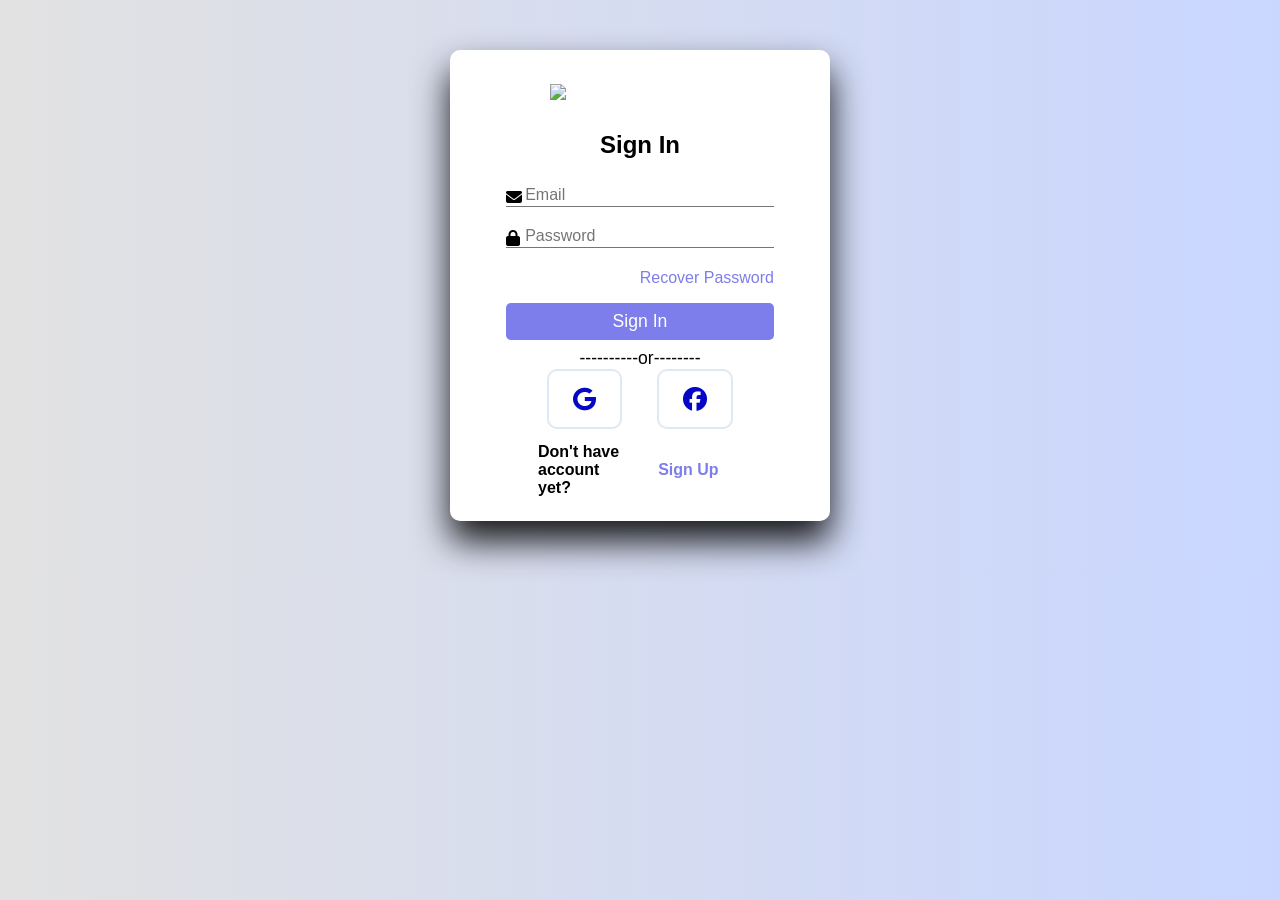
==== index.html @ b6bda2e4 "Initial commit via Netlify" ====
<!DOCTYPE html>
<html lang="en">
<head>
    <meta charset="UTF-8">
    <meta name="viewport" content="width=device-width, initial-scale=1.0">
    <title>MPOTO RIDE COACHES</title>
    <link rel="stylesheet" href="https://cdnjs.cloudflare.com/ajax/libs/font-awesome/6.5.1/css/all.min.css">
    <link rel="stylesheet" href="style.css">
    <script type="module" src="firebaseauth.js"></script>
</head>
<body>
    <div class="container" id="signup" style="display:none;">
      <img src="https://ik.imagekit.io/xnaedr4r6/KAI_Website_Images/MUBAS_logo.jpg?updatedAt=1710266827810"
      style="width:180px; display:block; margin:10px auto;">
      <h1 class="form-title">Register</h1>
      <form method="post" action="">
        <div id="signUpMessage" class="messageDiv" style="display:none;"></div>
        <div class="input-group">
           <i class="fas fa-user"></i>
           <input type="text"  id="fName" placeholder="First Name" required>
           <label for="fname">First Name</label>
        </div>
        <div class="input-group">
            <i class="fas fa-user"></i>
            <input type="text"  id="lName" placeholder="Last Name" required>
            <label for="lName">Last Name</label>
        </div>
        <div class="input-group">
            <i class="fas fa-envelope"></i>
            <input type="email"  id="rEmail" placeholder="Email" required>
            <label for="rEmail">Email</label>
        </div>
        <div class="input-group">
            <i class="fas fa-lock"></i>
            <input type="password" id="rPassword"  placeholder="Password" required>
            <label for="rPassword">Password</label>
        </div>
        
        <button type="button" class="btn" id="submitSignUp">Sign Up</button>
        </form>
        <p class="or">
        ----------or--------
      </p>
      <div class="icons">
        <i class="fab fa-google"></i>
        <i class="fab fa-facebook"></i>
      </div>
      <div class="links">
        <p>Already Have Account ?</p>
        <button id="signInButton">Sign In</button>
      </div>
    </div>

  <div class="container" id="signIn">
    <img src="https://ik.imagekit.io/xnaedr4r6/KAI_Website_Images/MUBAS_logo.jpg?updatedAt=1710266827810"
     style="width:180px; display:block; margin:10px auto;">
        <h1 class="form-title">Sign In</h1>
        <form method="post" action="">
          <div id="signInMessage" class="messageDiv" style="display:none;"></div>

          <div class="input-group">
              <i class="fas fa-envelope"></i>
              <input type="email"  id="email" placeholder="Email" required>
              <label for="email">Email</label>
          </div>
          <div class="input-group">
              <i class="fas fa-lock"></i>
            <input type="password" id="password"  placeholder="Password" required>
              <label for="password">Password</label>
          </div>
          <p class="recover">
            <a href="#">Recover Password</a>
          </p>
          
         <button  class="btn"  id="submitSignIn">Sign In</button>
        </form>
        <p class="or">
          ----------or--------
        </p>
        <div class="icons">
          <i class="fab fa-google"></i>
          <i class="fab fa-facebook"></i>
        </div>
        <div class="links">
          <p>Don't have account yet?</p>
          <button id="signUpButton">Sign Up</button>
        </div>
      </div>
      <script src="script.js"></script>
</body>
</html>
---- style.css ----
*{
    margin:0;
    padding:0;
    box-sizing:border-box;
    font-family:"poppins",sans-serif;
}
body{
    background-color: #c9d6ff;
    background:linear-gradient(to right,#e2e2e2,#c9d6ff);
}
.container{
    background:#fff;
    width:380px;
    padding:1.5rem;
    margin:50px auto;
    border-radius:10px;
    box-shadow:0 20px 35px rgba(0,0,1,0.9);
}
form{
    margin:0 2rem;
}
.form-title{
    font-size:1.5rem;
    font-weight:bold;
    text-align:center;
    padding:1.3rem;
    margin-bottom:0.4rem;
}
input{
    color:inherit;
    width:100%;
    background-color:transparent;
    border:none;
    border-bottom:1px solid #757575;
    padding-left:1.5rem;
    font-size:15px;
}
.input-group{
    padding:1% 0;
    position:relative;

}
.input-group i{
    position:absolute;
    color:black;
}
input:focus{
    background-color: transparent;
    outline:transparent;
    border-bottom:2px solid hsl(327,90%,28%);
}
input::placeholder{
    color:transparent;
}
label{
    color:#757575;
    position:relative;
    left:1.2em;
    top:-1.3em;
    cursor:auto;
    transition:0.3s ease all;
}
input:focus~label,input:not(:placeholder-shown)~label{
    top:-3em;
    color:hsl(327,90%,28%);
    font-size:15px;
}
.recover{
    text-align:right;
    font-size:1rem;
    margin-bottom:1rem;

}
.recover a{
    text-decoration:none;
    color:rgb(125,125,235);
}
.recover a:hover{
    color:blue;
    text-decoration:underline;
}
button{
    font-size:1.1rem;
    padding:8px 0;
    border-radius:5px;
    outline:none;
    border:none;
    width:100%;
    background:rgb(125,125,235);
    color:white;
    cursor:pointer;
    transition:0.9s;
}
button:hover{
    background:#07001f;
}
.or{
    font-size:1.1rem;
    margin-top:0.5rem;
    text-align:center;
}
.icons{
    text-align:center;
}
.icons i{
    color:rgb(6, 6, 199);
    padding:1rem 1.5rem;
    border-radius:10px;
    font-size:1.5rem;
    cursor:pointer;
    border:2px solid #dfe9f5;
    margin:0 15px;
    transition:1s;
}
.icons i:hover{
    background:#421cbf;
    font-size:1.6rem;
    border:2px solid rgb(125,125,235);
}
.links{
    display:flex;
    justify-content:space-around;
    padding:0 4rem;
    margin-top:0.9rem;
    font-weight:bold;
}
 #signUpButton, #signInButton{
    color:rgb(125,125,235);
    border:none;
    background-color:transparent;
    font-size:1rem;
    font-weight:bold;
}
#signUpButton:hover, #signInButton:hover {
    text-decoration:underline;
    color:blue;
} 
.messageDiv{
    background-color:hsl(327,90%,28%);
    color:white;
    padding:10px 20px;
    margin:10px;
    border-radius:5px;
    font-size:irem;
    capacity:0;
    animation:fadeOut 7s forwards;
}
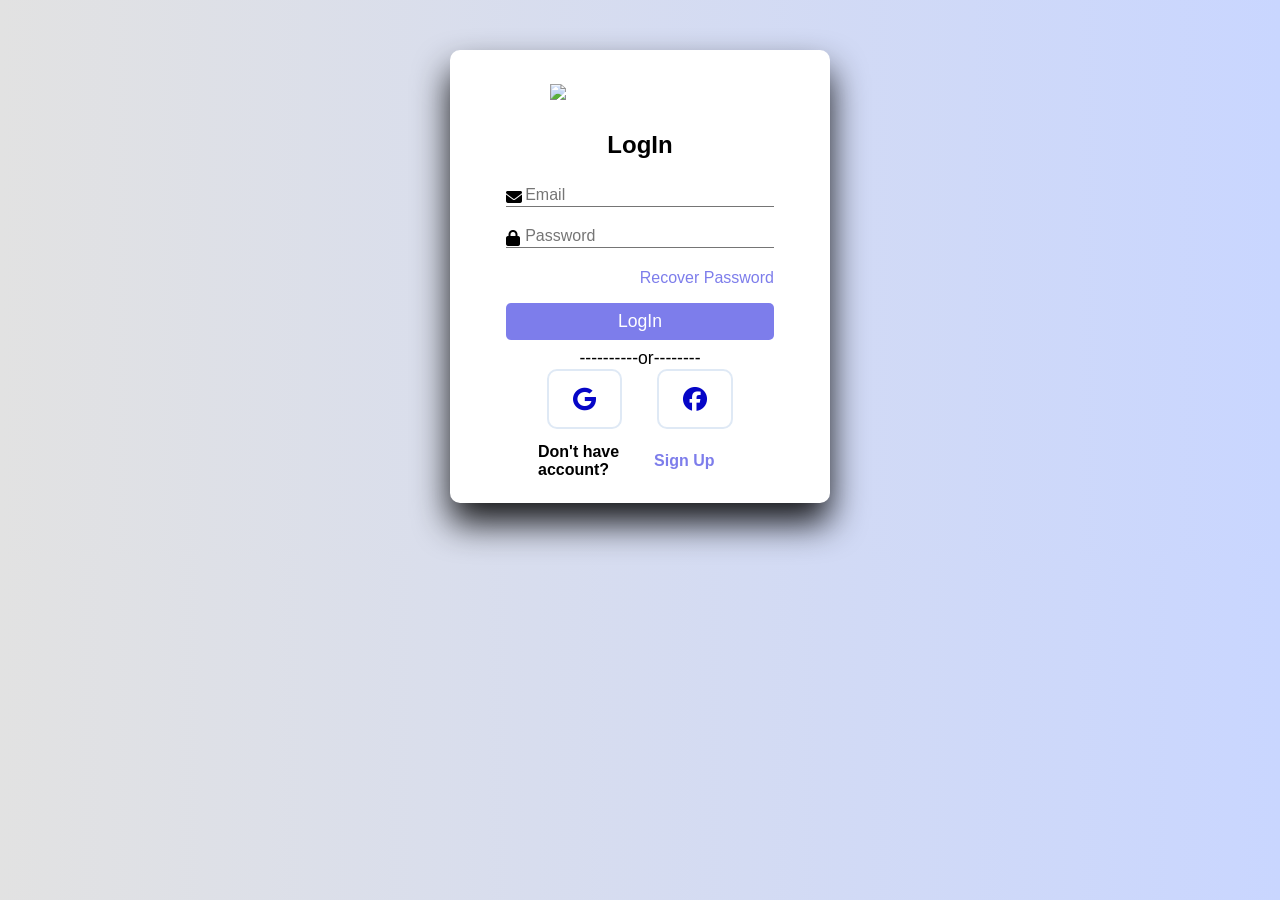
==== commit 3f391a7a: "Update index.html Update my index.html to main branch" ====
--- a/index.html
+++ b/index.html
@@ -6,13 +6,14 @@
     <title>MPOTO RIDE COACHES</title>
     <link rel="stylesheet" href="https://cdnjs.cloudflare.com/ajax/libs/font-awesome/6.5.1/css/all.min.css">
     <link rel="stylesheet" href="style.css">
+    <script src="https://www.google.com/recaptcha/api.js" async defer></script>
     <script type="module" src="firebaseauth.js"></script>
 </head>
 <body>
     <div class="container" id="signup" style="display:none;">
-      <img src="https://ik.imagekit.io/xnaedr4r6/KAI_Website_Images/MUBAS_logo.jpg?updatedAt=1710266827810"
+      <img src="https://static.vecteezy.com/system/resources/thumbnails/029/887/719/small_2x/minimal-and-abstract-logo-of-bus-icon-school-bus-silhouette-isolated-design-dark-bus-vector.jpg"
       style="width:180px; display:block; margin:10px auto;">
-      <h1 class="form-title">Register</h1>
+      <h1 class="form-title">SignUp</h1>
       <form method="post" action="">
         <div id="signUpMessage" class="messageDiv" style="display:none;"></div>
         <div class="input-group">
@@ -52,9 +53,9 @@
     </div>
 
   <div class="container" id="signIn">
-    <img src="https://ik.imagekit.io/xnaedr4r6/KAI_Website_Images/MUBAS_logo.jpg?updatedAt=1710266827810"
+    <img src="https://static.vecteezy.com/system/resources/thumbnails/029/887/719/small_2x/minimal-and-abstract-logo-of-bus-icon-school-bus-silhouette-isolated-design-dark-bus-vector.jpg"
      style="width:180px; display:block; margin:10px auto;">
-        <h1 class="form-title">Sign In</h1>
+        <h1 class="form-title">LogIn</h1>
         <form method="post" action="">
           <div id="signInMessage" class="messageDiv" style="display:none;"></div>
 
@@ -71,8 +72,8 @@
           <p class="recover">
             <a href="#">Recover Password</a>
           </p>
-          
-         <button  class="btn"  id="submitSignIn">Sign In</button>
+          <div class="g-recaptcha" data-sitekey="6LfyrNMsAAAAAG_l4grUAPc3YWl-78X00Xd_XXns"></div>
+         <button  class="btn"  id="submitSignIn">LogIn</button>
         </form>
         <p class="or">
           ----------or--------
@@ -82,10 +83,10 @@
           <i class="fab fa-facebook"></i>
         </div>
         <div class="links">
-          <p>Don't have account yet?</p>
+          <p>Don't have account?</p>
           <button id="signUpButton">Sign Up</button>
         </div>
       </div>
       <script src="script.js"></script>
 </body>
-</html>+</html>
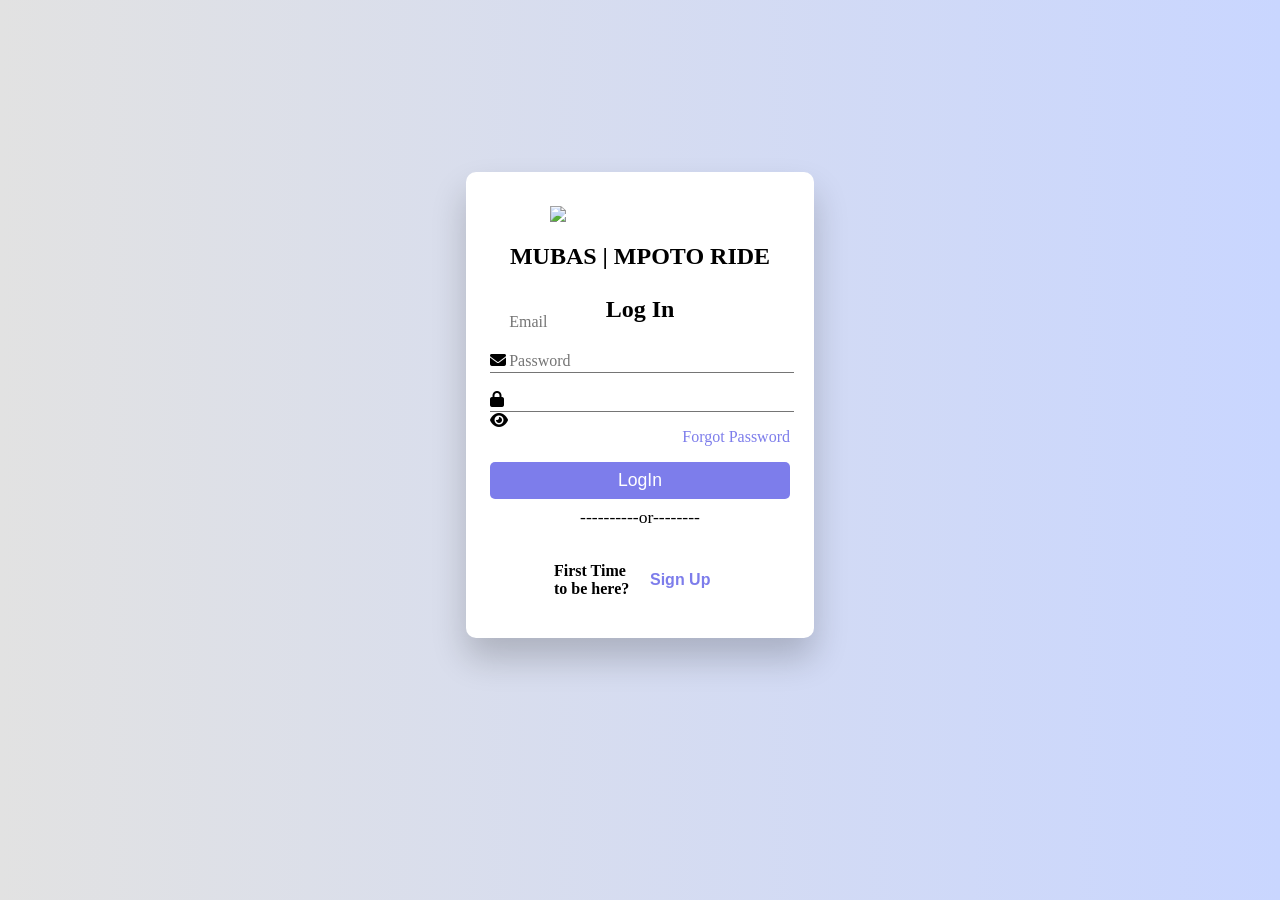
==== commit 0334ae00: "Update index.html update my index.html into main branch" ====
--- a/index.html
+++ b/index.html
@@ -16,36 +16,48 @@
       <h1 class="form-title">SignUp</h1>
       <form method="post" action="">
         <div id="signUpMessage" class="messageDiv" style="display:none;"></div>
-        <div class="input-group">
-           <i class="fas fa-user"></i>
-           <input type="text"  id="fName" placeholder="First Name" required>
-           <label for="fname">First Name</label>
-        </div>
-        <div class="input-group">
-            <i class="fas fa-user"></i>
-            <input type="text"  id="lName" placeholder="Last Name" required>
-            <label for="lName">Last Name</label>
-        </div>
-        <div class="input-group">
-            <i class="fas fa-envelope"></i>
-            <input type="email"  id="rEmail" placeholder="Email" required>
-            <label for="rEmail">Email</label>
-        </div>
-        <div class="input-group">
-            <i class="fas fa-lock"></i>
-            <input type="password" id="rPassword"  placeholder="Password" required>
-            <label for="rPassword">Password</label>
-        </div>
+        <!-- First Name -->
+<div class="input-group">
+  <label>First Name</label>
+  <div class="input-box">
+    <i class="fas fa-user"></i>
+    <input type="text" id="fName" placeholder="John" required>
+  </div>
+</div>
+
+<!-- Last Name -->
+<div class="input-group">
+  <label>Last Name</label>
+  <div class="input-box">
+    <i class="fas fa-user"></i>
+    <input type="text" id="lName" placeholder="Doe" required>
+  </div>
+</div>
+
+<!-- Email -->
+<div class="input-group">
+  <label>Email</label>
+  <div class="input-box">
+    <i class="fas fa-envelope"></i>
+    <input type="email" id="rEmail" placeholder="email@gmail.com" required>
+  </div>
+</div>
+
+<!-- Password -->
+<div class="input-group">
+  <label>Password</label>
+  <div class="input-box">
+    <i class="fas fa-lock"></i>
+    <input type="password" id="rPassword" placeholder="Enter password" required>
+    <i class="fas fa-eye" id="toggleSignUpPassword" style="cursor:pointer;"></i>
+  </div>
+</div>
         
         <button type="button" class="btn" id="submitSignUp">Sign Up</button>
         </form>
         <p class="or">
         ----------or--------
       </p>
-      <div class="icons">
-        <i class="fab fa-google"></i>
-        <i class="fab fa-facebook"></i>
-      </div>
       <div class="links">
         <p>Already Have Account ?</p>
         <button id="signInButton">Sign In</button>
@@ -55,22 +67,30 @@
   <div class="container" id="signIn">
     <img src="https://static.vecteezy.com/system/resources/thumbnails/029/887/719/small_2x/minimal-and-abstract-logo-of-bus-icon-school-bus-silhouette-isolated-design-dark-bus-vector.jpg"
      style="width:180px; display:block; margin:10px auto;">
-        <h1 class="form-title">LogIn</h1>
+        <h1 class="form-title">MUBAS | MPOTO RIDE</h1>
+        <h1 class="form-title">Log In</h1>
         <form method="post" action="">
           <div id="signInMessage" class="messageDiv" style="display:none;"></div>
 
           <div class="input-group">
-              <i class="fas fa-envelope"></i>
-              <input type="email"  id="email" placeholder="Email" required>
-              <label for="email">Email</label>
-          </div>
+            <label>Email</label>
+             <div class="input-box">
+                <i class="fas fa-envelope"></i>
+                <input type="email" id="email" placeholder="email@gmail.com" required>
+              </div>
+              </div>
           <div class="input-group">
-              <i class="fas fa-lock"></i>
-            <input type="password" id="password"  placeholder="Password" required>
-              <label for="password">Password</label>
-          </div>
+              <label>Password</label>
+               <div class="input-box">
+                <i class="fas fa-lock"></i>
+          <input type="password" id="password" placeholder="Enter password" required>
+    
+    <!-- 👁 TOGGLE ICON -->
+    <i class="fas fa-eye" id="togglePassword" style="cursor:pointer;"></i>
+  </div>
+</div>
           <p class="recover">
-            <a href="#">Recover Password</a>
+          <a href="#" id="recoverPassword">Forgot Password</a>
           </p>
           <div class="g-recaptcha" data-sitekey="6LfyrNMsAAAAAG_l4grUAPc3YWl-78X00Xd_XXns"></div>
          <button  class="btn"  id="submitSignIn">LogIn</button>
@@ -78,15 +98,37 @@
         <p class="or">
           ----------or--------
         </p>
-        <div class="icons">
-          <i class="fab fa-google"></i>
-          <i class="fab fa-facebook"></i>
-        </div>
+        
         <div class="links">
-          <p>Don't have account?</p>
+          <p>First Time to be here?</p>
           <button id="signUpButton">Sign Up</button>
         </div>
       </div>
+      <!-- RESET PASSWORD PAGE -->
+<div class="container" id="resetPassword" style="display:none;">
+  <img src="https://static.vecteezy.com/system/resources/thumbnails/029/887/719/small_2x/minimal-and-abstract-logo-of-bus-icon-school-bus-silhouette-isolated-design-dark-bus-vector.jpg"
+  style="width:180px; display:block; margin:10px auto;">
+
+  <h1 class="form-title">Reset Password</h1>
+
+  <div id="resetMessage" class="messageDiv" style="display:none;"></div>
+
+  <div class="input-group">
+  <label>Email</label>
+  <div class="input-box">
+    <i class="fas fa-envelope"></i>
+    <input type="email" id="email" placeholder="email@gmail.com" required>
+  </div>
+</div>
+  
+
+  <button class="btn" id="resetBtn">Reset</button>
+
+  <div class="links">
+    <p>Have an account?</p>
+    <button id="backToLogin">Login</button>
+  </div>
+</div>
       <script src="script.js"></script>
 </body>
 </html>
--- a/style.css
+++ b/style.css
@@ -1,29 +1,31 @@
-*{
+body{
     margin:0;
-    padding:0;
-    box-sizing:border-box;
-    font-family:"poppins",sans-serif;
-}
-body{
-    background-color: #c9d6ff;
+    min-height:90vh;
+    display:flex;
+    justify-content:center;
+    align-items:center;
+
     background:linear-gradient(to right,#e2e2e2,#c9d6ff);
 }
 .container{
     background:#fff;
-    width:380px;
+    width:90%;
+    max-width:300px;
     padding:1.5rem;
-    margin:50px auto;
     border-radius:10px;
-    box-shadow:0 20px 35px rgba(0,0,1,0.9);
+    box-shadow:0 20px 35px rgba(0,0,1,0.2);
 }
 form{
-    margin:0 2rem;
+    margin:0;
+}
+input{
+    font-size:16px; /* prevents iOS zoom */
 }
 .form-title{
     font-size:1.5rem;
     font-weight:bold;
     text-align:center;
-    padding:1.3rem;
+    padding:0.3rem;
     margin-bottom:0.4rem;
 }
 input{
@@ -32,11 +34,11 @@
     background-color:transparent;
     border:none;
     border-bottom:1px solid #757575;
-    padding-left:1.5rem;
-    font-size:15px;
+    padding-left:-1.5rem;
+    font-size12px;
 }
 .input-group{
-    padding:1% 0;
+    padding:-2% 0;
     position:relative;
 
 }
@@ -144,4 +146,26 @@
     font-size:irem;
     capacity:0;
     animation:fadeOut 7s forwards;
-}+}
+@media (max-width: 480px){
+    .container{
+        padding:1.2rem;
+        border-radius:8px;
+    }
+
+    .form-title{
+        font-size:1.3rem;
+    }
+
+    .icons i{
+        margin:0 8px;
+        padding:0.8rem;
+    }
+
+    .links{
+        padding:0;
+        flex-direction:column;
+        align-items:center;
+        gap:5px;
+    }
+}
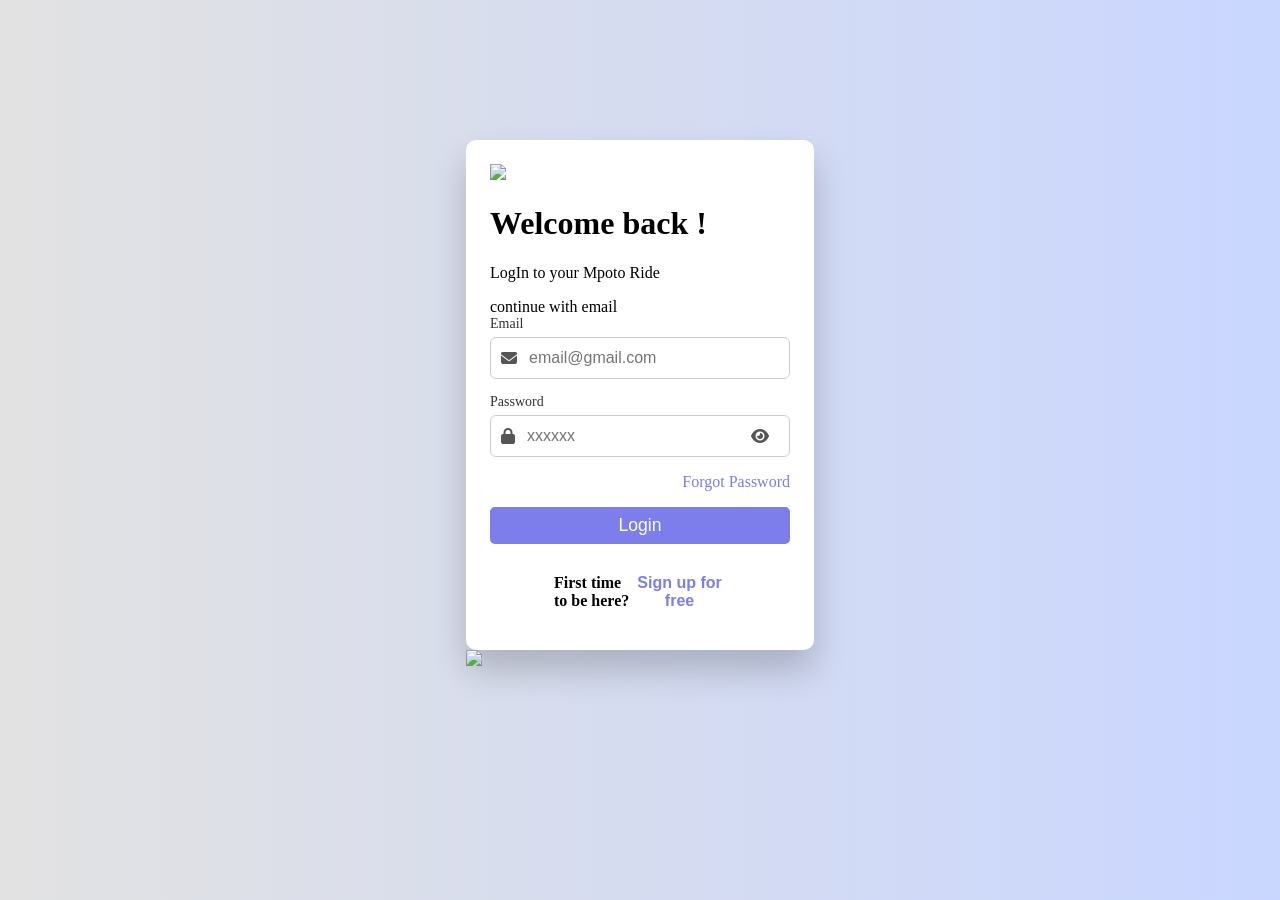
==== commit 62322f8d: "Update index.html update the software index.html" ====
--- a/index.html
+++ b/index.html
@@ -1,134 +1,165 @@
 <!DOCTYPE html>
 <html lang="en">
 <head>
-    <meta charset="UTF-8">
-    <meta name="viewport" content="width=device-width, initial-scale=1.0">
-    <title>MPOTO RIDE COACHES</title>
-    <link rel="stylesheet" href="https://cdnjs.cloudflare.com/ajax/libs/font-awesome/6.5.1/css/all.min.css">
-    <link rel="stylesheet" href="style.css">
-    <script src="https://www.google.com/recaptcha/api.js" async defer></script>
-    <script type="module" src="firebaseauth.js"></script>
+<meta charset="UTF-8">
+<meta name="viewport" content="width=device-width, initial-scale=1.0">
+
+<title>MPOTO RIDE COACHES</title>
+
+<link rel="stylesheet" href="https://cdnjs.cloudflare.com/ajax/libs/font-awesome/6.5.1/css/all.min.css">
+<link rel="stylesheet" href="style.css">
+
+<script src="https://www.google.com/recaptcha/api.js" async defer></script>
+<script type="module" src="firebaseauth.js"></script>
+
 </head>
+
 <body>
+
+<div class="auth-wrapper">
+
+  <!-- LEFT SIDE -->
+  <div class="auth-left">
+
+    <!-- SIGNUP -->
     <div class="container" id="signup" style="display:none;">
       <img src="https://static.vecteezy.com/system/resources/thumbnails/029/887/719/small_2x/minimal-and-abstract-logo-of-bus-icon-school-bus-silhouette-isolated-design-dark-bus-vector.jpg"
-      style="width:180px; display:block; margin:10px auto;">
-      <h1 class="form-title">SignUp</h1>
-      <form method="post" action="">
+      class="auth-logo">
+
+      <h1 class="brand-title">Register</h1>
+      <p class="welcome-text">Get started with Mpoto Ride</p>
+    
+      <form>
         <div id="signUpMessage" class="messageDiv" style="display:none;"></div>
-        <!-- First Name -->
-<div class="input-group">
-  <label>First Name</label>
-  <div class="input-box">
-    <i class="fas fa-user"></i>
-    <input type="text" id="fName" placeholder="John" required>
-  </div>
-</div>
 
-<!-- Last Name -->
-<div class="input-group">
-  <label>Last Name</label>
-  <div class="input-box">
-    <i class="fas fa-user"></i>
-    <input type="text" id="lName" placeholder="Doe" required>
-  </div>
-</div>
+        <div class="input-group">
+          <label>First Name</label>
+          <div class="input-box">
+            <i class="fas fa-user"></i>
+            <input type="text" id="fName" required>
+          </div>
+        </div>
 
-<!-- Email -->
-<div class="input-group">
-  <label>Email</label>
-  <div class="input-box">
-    <i class="fas fa-envelope"></i>
-    <input type="email" id="rEmail" placeholder="email@gmail.com" required>
-  </div>
-</div>
+        <div class="input-group">
+          <label>Last Name</label>
+          <div class="input-box">
+            <i class="fas fa-user"></i>
+            <input type="text" id="lName" required>
+          </div>
+        </div>
 
-<!-- Password -->
-<div class="input-group">
-  <label>Password</label>
-  <div class="input-box">
-    <i class="fas fa-lock"></i>
-    <input type="password" id="rPassword" placeholder="Enter password" required>
-    <i class="fas fa-eye" id="toggleSignUpPassword" style="cursor:pointer;"></i>
-  </div>
-</div>
-        
+        <div class="input-group">
+          <label>Email</label>
+          <div class="input-box">
+            <i class="fas fa-envelope"></i>
+            <input type="email" id="rEmail" placeholder="email@gmail.com" required>
+          </div>
+        </div>
+
+        <div class="input-group">
+          <label>Password</label>
+          <div class="input-box">
+            <i class="fas fa-lock"></i>
+            <input type="password" id="rPassword" placeholder="xxxxxx" required>
+            <i class="fas fa-eye" id="toggleSignUpPassword"></i>
+          </div>
+        </div>
+
         <button type="button" class="btn" id="submitSignUp">Sign Up</button>
-        </form>
-        <p class="or">
-        ----------or--------
-      </p>
+      </form>
+
       <div class="links">
-        <p>Already Have Account ?</p>
+        <p>Are you a member?</p>
         <button id="signInButton">Sign In</button>
       </div>
     </div>
 
-  <div class="container" id="signIn">
-    <img src="https://static.vecteezy.com/system/resources/thumbnails/029/887/719/small_2x/minimal-and-abstract-logo-of-bus-icon-school-bus-silhouette-isolated-design-dark-bus-vector.jpg"
-     style="width:180px; display:block; margin:10px auto;">
-        <h1 class="form-title">MUBAS | MPOTO RIDE</h1>
-        <h1 class="form-title">Log In</h1>
-        <form method="post" action="">
-          <div id="signInMessage" class="messageDiv" style="display:none;"></div>
+    <!-- SIGNIN -->
+    <div class="container" id="signIn">
 
-          <div class="input-group">
-            <label>Email</label>
-             <div class="input-box">
-                <i class="fas fa-envelope"></i>
-                <input type="email" id="email" placeholder="email@gmail.com" required>
-              </div>
-              </div>
-          <div class="input-group">
-              <label>Password</label>
-               <div class="input-box">
-                <i class="fas fa-lock"></i>
-          <input type="password" id="password" placeholder="Enter password" required>
-    
-    <!-- 👁 TOGGLE ICON -->
-    <i class="fas fa-eye" id="togglePassword" style="cursor:pointer;"></i>
-  </div>
-</div>
-          <p class="recover">
+      <img src="https://static.vecteezy.com/system/resources/thumbnails/029/887/719/small_2x/minimal-and-abstract-logo-of-bus-icon-school-bus-silhouette-isolated-design-dark-bus-vector.jpg"
+      class="auth-logo">
+
+      <h1 class="brand-title">Welcome back !</h1>
+      <p class="welcome-text">LogIn to your Mpoto Ride</p>
+      <div class="divider"><span>continue with email</span></div>
+
+      <form>
+        <div id="signInMessage" class="messageDiv" style="display:none;"></div>
+
+        <div class="input-group">
+          <label>Email</label>
+          <div class="input-box">
+            <i class="fas fa-envelope"></i>
+            <input type="email" id="email" placeholder="email@gmail.com" required>
+          </div>
+        </div>
+
+        <div class="input-group">
+          <label>Password</label>
+          <div class="input-box">
+            <i class="fas fa-lock"></i>
+            <input type="password" id="password" placeholder="xxxxxx" required>
+            <i class="fas fa-eye" id="togglePassword"></i>
+          </div>
+        </div>
+
+        <p class="recover">
           <a href="#" id="recoverPassword">Forgot Password</a>
-          </p>
-          <div class="g-recaptcha" data-sitekey="6LfyrNMsAAAAAG_l4grUAPc3YWl-78X00Xd_XXns"></div>
-         <button  class="btn"  id="submitSignIn">LogIn</button>
-        </form>
-        <p class="or">
-          ----------or--------
         </p>
-        
-        <div class="links">
-          <p>First Time to be here?</p>
-          <button id="signUpButton">Sign Up</button>
+
+        <div class="g-recaptcha" data-sitekey="6LfyrNMsAAAAAG_l4grUAPc3YWl-78X00Xd_XXns"></div>
+
+        <button type="button" id="submitSignIn">Login</button>
+      </form>
+
+      <div class="links signin-links">
+        <p>First time to be here?</p>
+        <button id="signUpButton">Sign up for free</button>
+      </div>
+    </div>
+
+    <!-- RESET -->
+    <div class="container" id="resetPassword" style="display:none;">
+
+      <img src="https://static.vecteezy.com/system/resources/thumbnails/029/887/719/small_2x/minimal-and-abstract-logo-of-bus-icon-school-bus-silhouette-isolated-design-dark-bus-vector.jpg"
+      class="auth-logo">
+
+      <h1 class="brand-title">MPOTO RIDE</h1>
+      <p class="welcome-text">Welcome back!</p>
+      <div class="divider"><span>continue with email</span></div>
+
+      <h1 class="form-title">Reset Password</h1>
+
+      <div id="resetMessage" class="messageDiv"></div>
+
+      <div class="input-group">
+        <label>Email</label>
+        <div class="input-box">
+          <i class="fas fa-envelope"></i>
+          <input type="email" id="resetEmail" placeholder="email@gmail.com">
         </div>
       </div>
-      <!-- RESET PASSWORD PAGE -->
-<div class="container" id="resetPassword" style="display:none;">
-  <img src="https://static.vecteezy.com/system/resources/thumbnails/029/887/719/small_2x/minimal-and-abstract-logo-of-bus-icon-school-bus-silhouette-isolated-design-dark-bus-vector.jpg"
-  style="width:180px; display:block; margin:10px auto;">
 
-  <h1 class="form-title">Reset Password</h1>
+      <button type="button" id="resetBtn">Reset</button>
 
-  <div id="resetMessage" class="messageDiv" style="display:none;"></div>
+      <div class="links">
+        <p>Back to LogIn?</p>
+        <button id="backToLogin">Login</button>
+      </div>
 
-  <div class="input-group">
-  <label>Email</label>
-  <div class="input-box">
-    <i class="fas fa-envelope"></i>
-    <input type="email" id="email" placeholder="email@gmail.com" required>
+    </div>
+
   </div>
+
+  <!-- RIGHT SIDE IMAGE -->
+  <div class="auth-right">
+    <img src="https://22253773.fs1.hubspotusercontent-na1.net/hubfs/22253773/Imported_Blog_Media/shutterstock_1710009919-2-1-1-1.jpg">
+  </div>
+
 </div>
-  
 
-  <button class="btn" id="resetBtn">Reset</button>
+<script src="script.js"></script>
 
-  <div class="links">
-    <p>Have an account?</p>
-    <button id="backToLogin">Login</button>
-  </div>
-</div>
-      <script src="script.js"></script>
 </body>
 </html>
--- a/style.css
+++ b/style.css
@@ -28,31 +28,37 @@
     padding:0.3rem;
     margin-bottom:0.4rem;
 }
-input{
-    color:inherit;
+.input-group{
+    margin-bottom:15px;
+}
+
+.input-group label{
+    display:block;
+    margin-bottom:5px;
+    font-size:14px;
+    color:#333;
+    position:static;
+}
+
+.input-group .input-box{
+    display:flex;
+    align-items:center;
+    border:1px solid #ccc;
+    border-radius:6px;
+    padding:10px;
+    background:#fff;
+}
+
+.input-box input{
+    border:none;
+    outline:none;
     width:100%;
-    background-color:transparent;
-    border:none;
-    border-bottom:1px solid #757575;
-    padding-left:-1.5rem;
-    font-size12px;
-}
-.input-group{
-    padding:-2% 0;
-    position:relative;
-
-}
-.input-group i{
-    position:absolute;
-    color:black;
-}
-input:focus{
-    background-color: transparent;
-    outline:transparent;
-    border-bottom:2px solid hsl(327,90%,28%);
-}
-input::placeholder{
-    color:transparent;
+    font-size:16px;
+}
+
+.input-box i{
+    margin-right:10px;
+    color:#555;
 }
 label{
     color:#757575;
@@ -169,3 +175,54 @@
         gap:5px;
     }
 }
+.auth-container{
+  max-width:400px;
+  margin:80px auto;
+  padding:30px;
+  background:#fff;
+  border-radius:10px;
+  box-shadow:0 5px 20px rgba(0,0,0,0.1);
+}
+
+.auth-container input{
+  width:100%;
+  padding:12px;
+  margin:10px 0;
+  border:1px solid #ccc;
+  border-radius:6px;
+}
+
+.auth-container button{
+  width:100%;
+  padding:12px;
+  background:#222;
+  color:#fff;
+  border:none;
+  border-radius:6px;
+  margin-top:10px;
+  cursor:pointer;
+}
+
+.row{
+  display:flex;
+  gap:10px;
+}
+
+.password-row{
+  position:relative;
+}
+
+.password-row span{
+  position:absolute;
+  right:10px;
+  top:50%;
+  transform:translateY(-50%);
+  font-size:12px;
+  cursor:pointer;
+  color:#007bff;
+}
+
+.auth-container span{
+  color:#007bff;
+  cursor:pointer;
+}
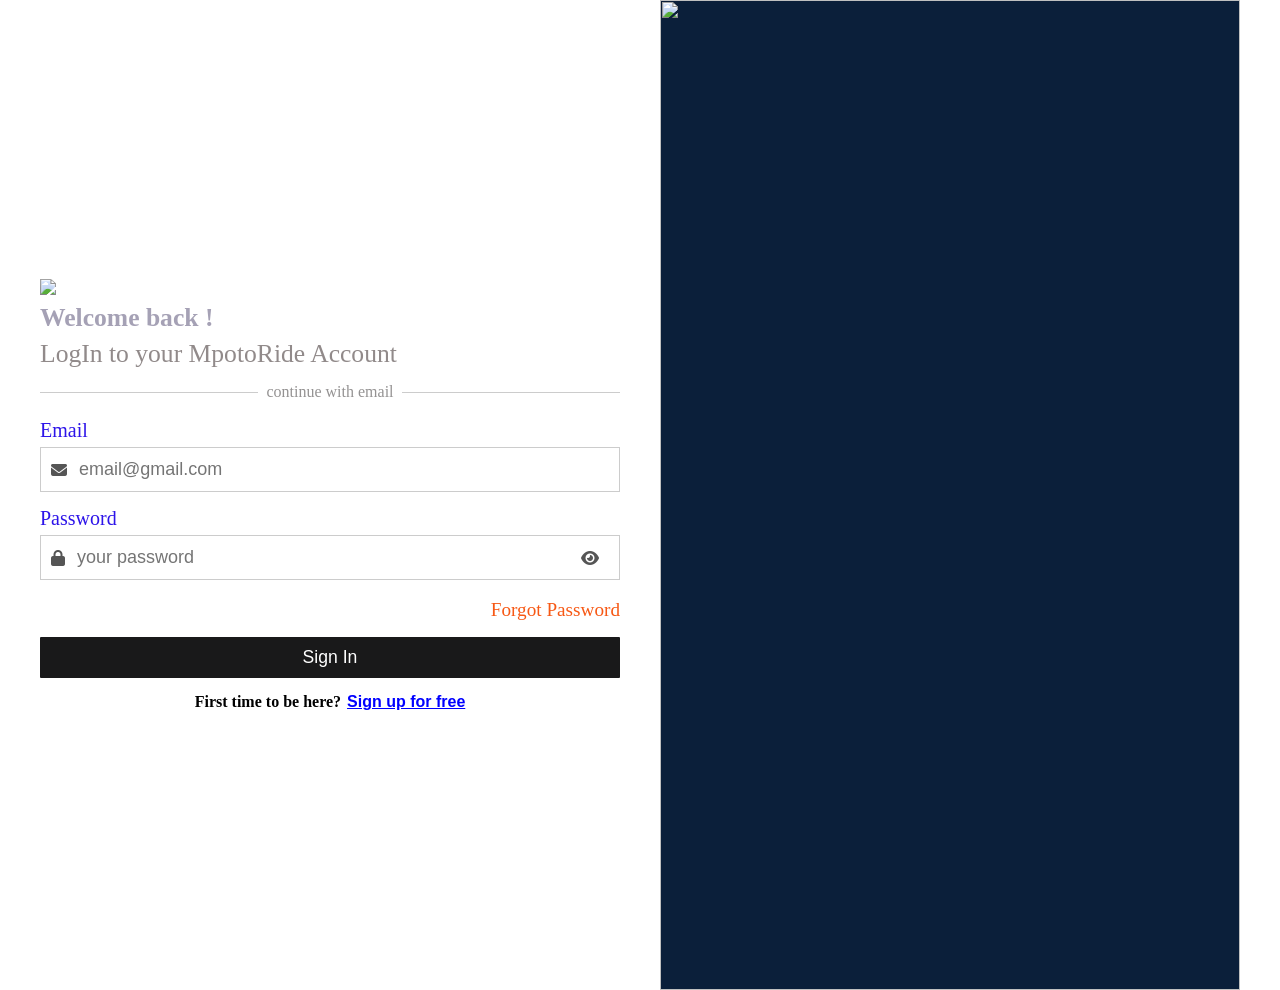
==== commit c5948dcc: "Update index.html update the index.html into the main branch" ====
--- a/index.html
+++ b/index.html
@@ -41,7 +41,7 @@
         </div>
 
         <div class="input-group">
-          <label>Last Name</label>
+          <label>Sir Name</label>
           <div class="input-box">
             <i class="fas fa-user"></i>
             <input type="text" id="lName" required>
@@ -60,7 +60,7 @@
           <label>Password</label>
           <div class="input-box">
             <i class="fas fa-lock"></i>
-            <input type="password" id="rPassword" placeholder="xxxxxx" required>
+            <input type="password" id="rPassword" placeholder="your password" required>
             <i class="fas fa-eye" id="toggleSignUpPassword"></i>
           </div>
         </div>
@@ -81,7 +81,7 @@
       class="auth-logo">
 
       <h1 class="brand-title">Welcome back !</h1>
-      <p class="welcome-text">LogIn to your Mpoto Ride</p>
+      <p class="welcome-text">LogIn to your MpotoRide Account</p>
       <div class="divider"><span>continue with email</span></div>
 
       <form>
@@ -99,7 +99,7 @@
           <label>Password</label>
           <div class="input-box">
             <i class="fas fa-lock"></i>
-            <input type="password" id="password" placeholder="xxxxxx" required>
+            <input type="password" id="password" placeholder="your password" required>
             <i class="fas fa-eye" id="togglePassword"></i>
           </div>
         </div>
@@ -110,7 +110,7 @@
 
         <div class="g-recaptcha" data-sitekey="6LfyrNMsAAAAAG_l4grUAPc3YWl-78X00Xd_XXns"></div>
 
-        <button type="button" id="submitSignIn">Login</button>
+        <button type="button" id="submitSignIn">Sign In</button>
       </form>
 
       <div class="links signin-links">
@@ -144,8 +144,8 @@
       <button type="button" id="resetBtn">Reset</button>
 
       <div class="links">
-        <p>Back to LogIn?</p>
-        <button id="backToLogin">Login</button>
+        <p>Back to Sign In?</p>
+        <button id="backToLogin">Sign in</button>
       </div>
 
     </div>
--- a/style.css
+++ b/style.css
@@ -1,33 +1,79 @@
 body{
     margin:0;
-    min-height:90vh;
+    min-height:100vh;
     display:flex;
     justify-content:center;
     align-items:center;
-
-    background:linear-gradient(to right,#e2e2e2,#c9d6ff);
-}
+    background:#fff;
+}
+
 .container{
-    background:#fff;
-    width:90%;
-    max-width:300px;
-    padding:1.5rem;
-    border-radius:10px;
-    box-shadow:0 20px 35px rgba(0,0,1,0.2);
-}
+    background:transparent;
+    width:100%;
+    max-width:none;
+    padding:0;
+    border-radius:0;
+    box-shadow:none;
+}
+
+.auth-logo{
+    width:140px;
+    display:block;
+    margin:0 0 8px 0;
+}
+
+.brand-title{
+    font-size:1.6rem;
+    font-weight:bold;
+    text-align:left;
+    margin:0;
+    color:#a5a1b5;
+}
+
+.welcome-text{
+    text-align:left;
+    font-size:1.6rem;
+    color:#918a8a;
+    margin:6px 0 14px;
+}
+
+.divider{
+    display:flex;
+    align-items:center;
+    text-align:center;
+    color:#1a151577;
+    font-size:1rem;
+    margin:10px 0 18px;
+}
+
+.divider::before,
+.divider::after{
+    content:"";
+    flex:1;
+    border-bottom:1px solid #ccc;
+}
+
+.divider span{
+    padding:0 8px;
+    white-space:nowrap;
+}
+
 form{
     margin:0;
 }
+
 input{
-    font-size:16px; /* prevents iOS zoom */
-}
+    font-size:16px;
+}
+
 .form-title{
     font-size:1.5rem;
     font-weight:bold;
-    text-align:center;
-    padding:0.3rem;
-    margin-bottom:0.4rem;
-}
+    text-align:left;
+    padding:0;
+    margin-bottom:0.8rem;
+}
+
 .input-group{
     margin-bottom:15px;
 }
@@ -35,8 +81,8 @@
 .input-group label{
     display:block;
     margin-bottom:5px;
-    font-size:14px;
-    color:#333;
+    font-size:20px;
+    color:#2d14e9;
     position:static;
 }
 
@@ -44,7 +90,7 @@
     display:flex;
     align-items:center;
     border:1px solid #ccc;
-    border-radius:6px;
+    border-radius:0px;
     padding:10px;
     background:#fff;
 }
@@ -53,13 +99,14 @@
     border:none;
     outline:none;
     width:100%;
-    font-size:16px;
+    font-size:18px;
 }
 
 .input-box i{
     margin-right:10px;
     color:#555;
 }
+
 label{
     color:#757575;
     position:relative;
@@ -68,48 +115,56 @@
     cursor:auto;
     transition:0.3s ease all;
 }
+
 input:focus~label,input:not(:placeholder-shown)~label{
     top:-3em;
     color:hsl(327,90%,28%);
     font-size:15px;
 }
+
 .recover{
     text-align:right;
-    font-size:1rem;
+    font-size:1.2rem;
     margin-bottom:1rem;
-
-}
+}
+
 .recover a{
     text-decoration:none;
-    color:rgb(125,125,235);
-}
+    color:rgb(247, 88, 20);
+}
+
 .recover a:hover{
     color:blue;
     text-decoration:underline;
 }
+
 button{
     font-size:1.1rem;
-    padding:8px 0;
-    border-radius:5px;
+    padding:10px 0;
+    border-radius:1px;
     outline:none;
     border:none;
     width:100%;
-    background:rgb(125,125,235);
+    background:rgb(25, 25, 26);
     color:white;
     cursor:pointer;
     transition:0.9s;
 }
+
 button:hover{
     background:#07001f;
 }
+
 .or{
     font-size:1.1rem;
     margin-top:0.5rem;
     text-align:center;
 }
+
 .icons{
     text-align:center;
 }
+
 .icons i{
     color:rgb(6, 6, 199);
     padding:1rem 1.5rem;
@@ -120,61 +175,61 @@
     margin:0 15px;
     transition:1s;
 }
+
 .icons i:hover{
     background:#421cbf;
     font-size:1.6rem;
     border:2px solid rgb(125,125,235);
 }
+
 .links{
     display:flex;
-    justify-content:space-around;
-    padding:0 4rem;
+    justify-content:center;
+    align-items:center;
+    gap:6px;
+    padding:0;
     margin-top:0.9rem;
     font-weight:bold;
-}
- #signUpButton, #signInButton{
+    text-align:center;
+    flex-wrap:wrap;
+}
+
+.links p{
+    margin:0;
+}
+
+#signUpButton, #signInButton{
     color:rgb(125,125,235);
     border:none;
     background-color:transparent;
     font-size:1rem;
     font-weight:bold;
-}
+    padding:0;
+    width:auto;
+}
+
 #signUpButton:hover, #signInButton:hover {
     text-decoration:underline;
     color:blue;
-} 
+    background:transparent;
+}
+
+.signin-links #signUpButton{
+    color:blue;
+    text-decoration:underline;
+}
+
 .messageDiv{
     background-color:hsl(327,90%,28%);
     color:white;
     padding:10px 20px;
-    margin:10px;
+    margin:10px 0;
     border-radius:5px;
-    font-size:irem;
-    capacity:0;
+    font-size:1rem;
+    opacity:1;
     animation:fadeOut 7s forwards;
 }
-@media (max-width: 480px){
-    .container{
-        padding:1.2rem;
-        border-radius:8px;
-    }
-
-    .form-title{
-        font-size:1.3rem;
-    }
-
-    .icons i{
-        margin:0 8px;
-        padding:0.8rem;
-    }
-
-    .links{
-        padding:0;
-        flex-direction:column;
-        align-items:center;
-        gap:5px;
-    }
-}
+
 .auth-container{
   max-width:400px;
   margin:80px auto;
@@ -226,3 +281,94 @@
   color:#007bff;
   cursor:pointer;
 }
+
+.auth-wrapper{
+  display:flex;
+  min-height:100vh;
+  width:100%;
+  gap:40px;
+  padding:0 40px;
+  box-sizing:border-box;
+}
+
+.auth-left{
+  flex:1;
+  display:flex;
+  justify-content:flex-start;
+  align-items:center;
+  background:#fff;
+  padding:30px 0;
+  box-sizing:border-box;
+}
+
+.auth-right{
+  flex:1;
+  display:flex;
+  justify-content:center;
+  align-items:center;
+  background:#0b1f3a;
+  overflow:hidden;
+  min-height:100vh;
+}
+
+.auth-right img{
+  width:100%;
+  height:110vh;
+  object-fit:cover;
+  display:block;
+}
+
+@media (max-width: 768px){
+  .auth-wrapper{
+    flex-direction:column;
+    gap:0;
+    padding:0;
+  }
+
+  .auth-right{
+    display:none;
+  }
+
+  .auth-left{
+    width:100%;
+    padding:15px;
+    box-sizing:border-box;
+  }
+
+  .container{
+    max-width:100%;
+    width:100%;
+    box-sizing:border-box;
+  }
+}
+
+@media (max-width: 480px){
+    .container{
+        padding:0;
+        border-radius:0;
+    }
+
+    .form-title{
+        font-size:1.3rem;
+    }
+
+    .brand-title{
+        font-size:1.4rem;
+    }
+
+    .welcome-text{
+        font-size:1.2rem;
+    }
+
+    .icons i{
+        margin:0 8px;
+        padding:0.8rem;
+    }
+
+    .links{
+        padding:0;
+        flex-direction:column;
+        align-items:center;
+        gap:5px;
+    }
+}
